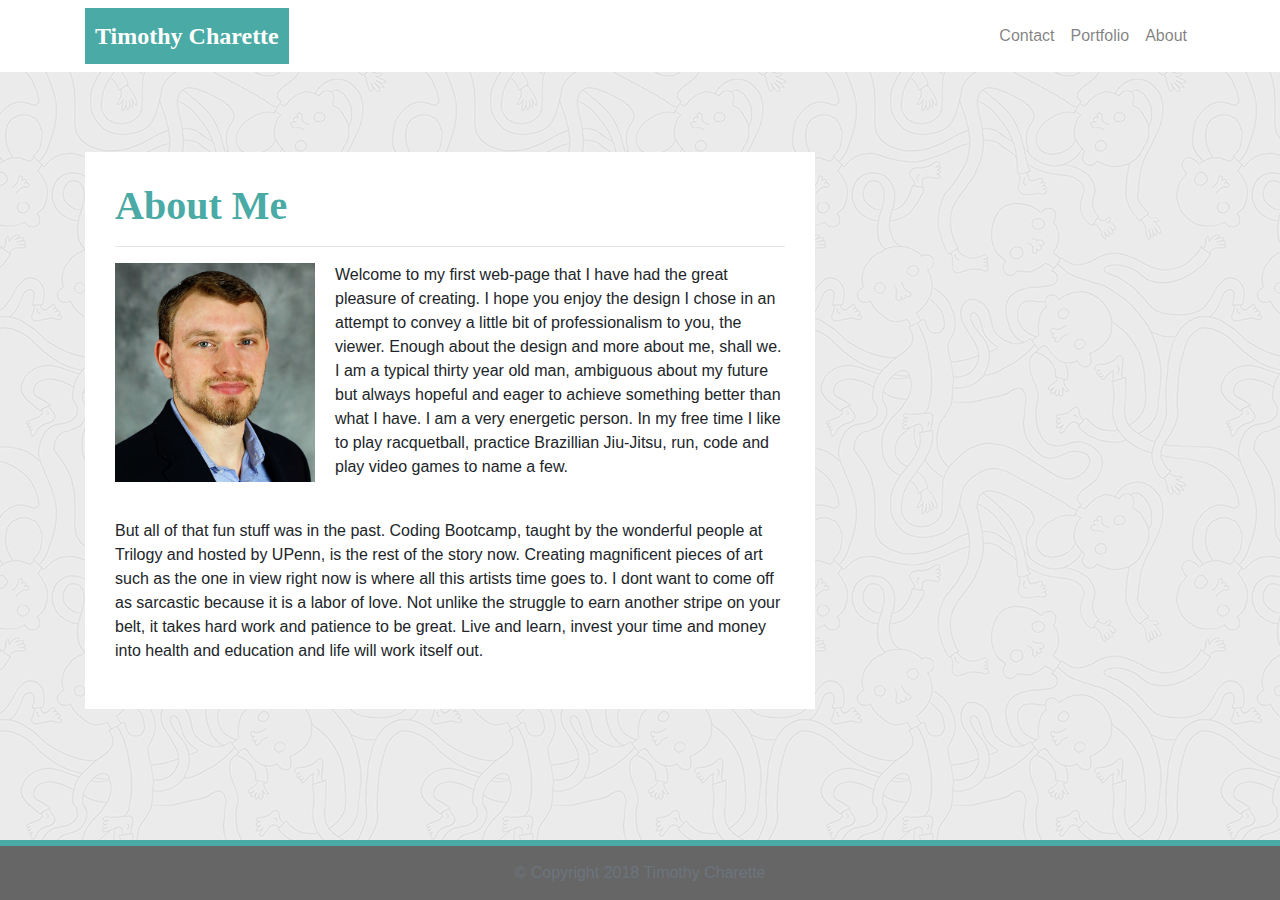
==== index.html @ 37dba137 "edits" ====
<!DOCTYPE html>
<html lang="en-us">

<head>

    <meta charset="UTF-8">
    <meta name="viewport" content="width=device-width, initial-scale=1.0">
    <meta http-equiv="X-UA-Compatible" content="ie=edge">

    <title>TCharette-About Me</title>

    <!-- Boostrap Stylesheet -->
    <link rel="stylesheet" href="https://maxcdn.bootstrapcdn.com/bootstrap/4.0.0/css/bootstrap.min.css">

    <!-- Our own CSS stylesheet -->
    <link rel="stylesheet" href="assets/css/styles.css" media="screen">

</head>

<body>
    <nav class="navbar navbar-expand-lg navbar-light navbar-fixed-top">
        <div class="container">
            <!-- Brand and toggle get grouped for better mobile display -->
            <div class="navbar-header">
                <a class="navbar-brand" href="index.html" id="logo">Timothy Charette</a>
            </div>
            <button class="navbar-toggler collapsed ml-auto" data-toggle="collapse" data-target="#page-nav-collapse"
                aria-expanded="false">
                <span class="sr-only">Toggle navigation</span>
                <span class="icon-bar"></span>
                <span class="icon-bar"></span>
                <span class="icon-bar"></span>
            </button>
            <!-- Collect the nav links, forms, and other content for toggling -->
            <div class="collapse navbar-collapse" id="page-nav-collapse">
                <ul class="nav navbar-nav ml-auto">
                    <li>
                        <a class="nav-link" href="contact.html">Contact</a>
                    </li>
                    <li>
                        <a class="nav-link" href="portfolio.html">Portfolio</a>
                    </li>
                    <li>
                        <a class="nav-link" href="index.html">About</a>
                    </li>
                </ul>
            </div>
            <!-- /.navbar-collapse -->
        </div>
        <!-- /.container -->
    </nav>
    <!-- End of navbar -->

    <!-- Start of container -->
    <main class="container">
        <section class="row">
            <div class="col-md-8">
                <article class="block">
                    <h1 class="block-header">About Me</h1>
                    <hr />
                    <img src="assets/imgs/headshot2.jpg" alt="" id="about-image" />
                    <p> Welcome to my first web-page that I have had the great pleasure of creating. I hope you enjoy
                        the design I chose in an attempt to convey a little bit of professionalism to you, the viewer.
                        Enough about the design and more about me, shall we. I am a typical thirty year old man, 
                        ambiguous about my future but always hopeful and eager to achieve something better than what I 
                        have. I am a very energetic person. In my free time I like to play racquetball, practice 
                        Brazillian Jiu-Jitsu, run, code and play video games to name a few. </p>
                    <br />
                    <p> 
                        But all of that fun stuff was in the past. Coding Bootcamp, taught by the wonderful people at
                        Trilogy and hosted by UPenn, is the rest of the story now. Creating magnificent pieces of art 
                        such as the one in view right now is where all this artists time goes to. I dont want to come 
                        off as sarcastic because it is a labor of love. Not unlike the struggle to earn another stripe
                        on your belt, it takes hard work and patience to be great. Live and learn, invest your time 
                        and money into health and education and life will work itself out.
                    </p>
                </article>
            </div>
        </section>
    </main>
    <!-- End of container -->

    <!-- Start of footer -->
    <footer class="footer">
        <div class="two-toned-footer-color"></div>
        <p class="text-muted text-muted-footer text-center">
            &copy; Copyright 2018 Timothy Charette
        </p>
    </footer>
    <!-- End of footer -->

    <!-- jQuery CDN -->
    <script type="text/javascript" src="https://cdnjs.cloudflare.com/ajax/libs/jquery/3.2.1/jquery.min.js"></script>

    <!-- Bootstrap CDN -->
    <script src="https://maxcdn.bootstrapcdn.com/bootstrap/4.0.0/js/bootstrap.min.js"></script>
</body>

</html>
---- assets/css/styles.css ----
/* --- STYLES FOR ALL PAGES --- */
body {
    /* Typography */
    font-family: Arial, "Helvetica Neue", Helvetica, sans-serif;
  
    /* Visual */
    background-image: url("../imgs/ignasi_pattern_s.png");
  }
  
  html {
    /* Positioning */
    position: relative;
  
    /* Box-model */
    min-height: 100%;
  }
  
  /* add space for fixed nav */
  main {
    margin: 80px 0;
  }
  
  /* create styles for use for all white main boxes */
  .block {
    background-color: #fff;
    padding: 30px;
    margin-bottom: 30px;
  }
  
  .block-header {
    /* Typography */
    color: #4aaaa5;
    font-family: Georgia, Times, "Times New Roman", serif;
    font-weight: bold;
  }
  
  /* NAV START */
  #logo {
    font-family: Georgia, Times, "Times New Roman", serif;
    padding: 10px;
    /* Typography */
    font-size: 24px;
    font-weight: bold;
    color: #fff;
    /* Visual */
    background: #4aaaa5;
  }
  
  /* override bootstrap hover color and border */
  .navbar-default .navbar-nav > li > a:hover {
    color: #4aaaa5;
  }
  
  .navbar {
    background: white;
    border: none;
  }
  
  /* media query for nav background color change */
  @media only screen and (max-width: 767px) {
    .navbar-header {
      background-color: #4aaaa5;
    }
  }
  /* END NAV */
  
  
  /* CONNECT W/ ME CSS */
  .connect-header {
    /* Typography */
    font-size: 25px;
  }
  
  .connect-photo {
    /* Box-model */
    width: 55px;
    height: 55px;
  }
  
  #images {
    /* Box-model */
    padding-top: 15px;
  
    /* Typography */
    text-align: center;
  }
  /* END CONNECT W/ ME */
  
  
  /* BEGIN FOOTER */
  .footer {
    /* Positioning */
    position: absolute;
    bottom: 0;
  
    /* Box-model */
    width: 100%;
    height: 60px;
  
    /* Visual */
    background-color: #666;
  }
  
  .text-muted-footer {
    /* Box-model */
    margin-top: 15px;
  
    /* Typography */
    color: #fff;
  }
  
  .two-toned-footer-color {
    /* Box-model */
    height: 6px;
    padding-top: 3px;
  
    /* Visual */
    background-color: #4aaaa5;
  }
  /* END FOOTER */
  /* --- END STYLES FOR ALL PAGES --- */
  
  /* --- PAGE-SPECIFIC STYLES --- */
  /* ABOUT-ME PAGE */
  .about-me-header {
    /* Positioning */
    margin-bottom: 33px;
    font-family: Georgia, Times, "Times New Roman", serif;
  
    /* Typography */
    font-size: 32px;
    font-weight: bold;
    color: #4aaaa5;
  }
  
  #about-image {
    /* Positioning */
    float: left;
    transition: transform .2s;
    /* Box-model */
    width: 200px;
    margin: 0 20px 10px 0;
  }

  #about-image:hover {
    transform: scale(1.5);
  }
  /* END ABOUT-ME PAGE */
  
  
  /* PORTFOLIO PAGE */
  .port-image {
    margin: 20px auto;
  }

  .portfolio-img-link {
    position: absolute;
    bottom: 40px;
    background-color: pink;
    width: 100%;
    text-align: center;
    overflow: hidden;
  }
  /* END PORTFOLIO PAGE */
  
  
  /* CONTACT FORM PAGE  */
  .form-control {
    /* give input boxes right angles */
    border-radius: 0;
  
    /* keep from horizontally resizing text area */
    min-width: 100%;
    max-width: 100%;
  }
  
  .submit-btn {
    /* Box-model */
    padding: 15px 30px;
    font-size: 16px;
    font-weight: lighter;
  
    /* Typography */
    color: #fff;
  
    /* Visual */
    background-color: #4aaaa5;
    border: 0;
  }
  
  .submit-btn:hover {
    opacity: .7;
  }
  
  /* END CONTACT FORM PAGE */
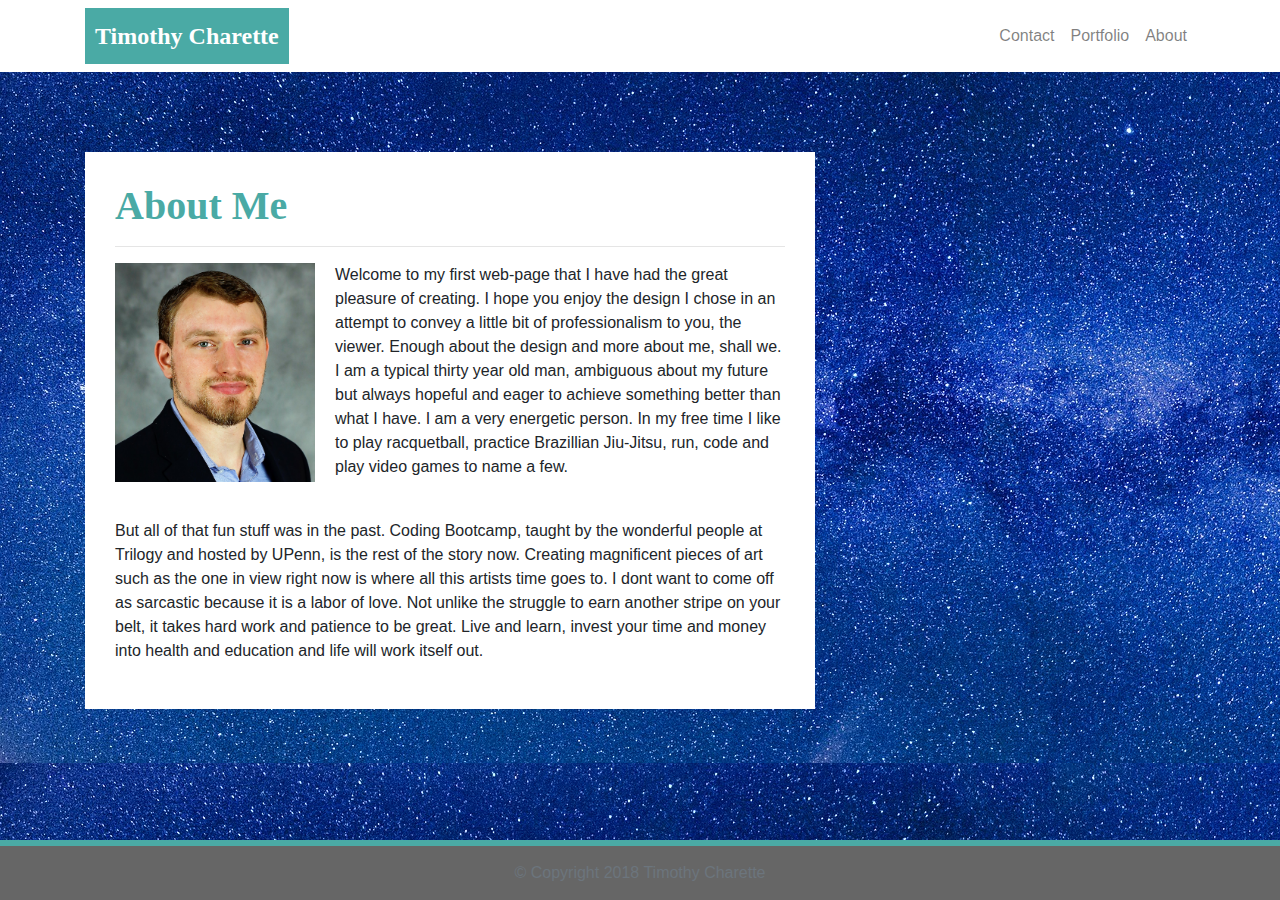
==== commit 2f7fc837: "edits" ====
--- a/index.html
+++ b/index.html
@@ -22,7 +22,7 @@
         <div class="container">
             <!-- Brand and toggle get grouped for better mobile display -->
             <div class="navbar-header">
-                <a class="navbar-brand" href="index.html" id="logo">Timothy Charette</a>
+                <a class="navbar-brand" href="https://github.com/charettetimothy" id="logo">Timothy Charette</a>
             </div>
             <button class="navbar-toggler collapsed ml-auto" data-toggle="collapse" data-target="#page-nav-collapse"
                 aria-expanded="false">
--- a/assets/css/styles.css
+++ b/assets/css/styles.css
@@ -4,7 +4,7 @@
     font-family: Arial, "Helvetica Neue", Helvetica, sans-serif;
   
     /* Visual */
-    background-image: url("../imgs/ignasi_pattern_s.png");
+    background-image: url("../imgs/milky-way.jpg");
   }
   
   html {
@@ -153,13 +153,22 @@
     margin: 20px auto;
   }
 
-  .portfolio-img-link {
+  .port-img-link {
     position: absolute;
     bottom: 40px;
-    background-color: pink;
+    background-color: #4aaaa5;
     width: 100%;
     text-align: center;
-    overflow: hidden;
+    color: white;
+    font-weight: bold;
+    height: 40px;
+    line-height: 40px;
+  }
+
+  .port-img-link:hover {
+    color: white;
+    text-decoration: none;
+    font-style: italic;
   }
   /* END PORTFOLIO PAGE */
   
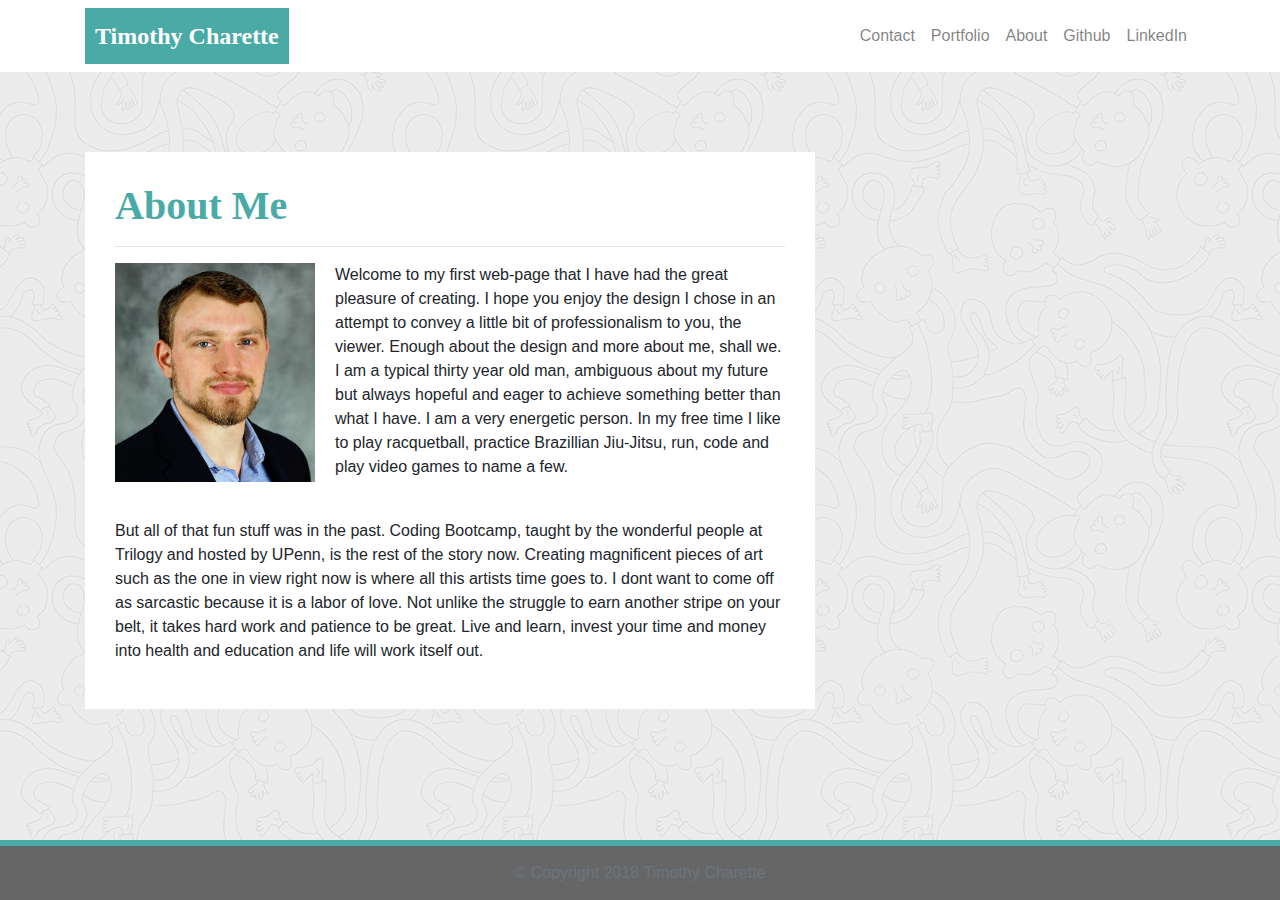
==== commit b5bf443d: "updates" ====
--- a/index.html
+++ b/index.html
@@ -22,11 +22,13 @@
         <div class="container">
             <!-- Brand and toggle get grouped for better mobile display -->
             <div class="navbar-header">
-                <a class="navbar-brand" href="https://github.com/charettetimothy" id="logo">Timothy Charette</a>
+                <a class="navbar-brand" href="index.html" id="logo">Timothy Charette</a>
             </div>
             <button class="navbar-toggler collapsed ml-auto" data-toggle="collapse" data-target="#page-nav-collapse"
                 aria-expanded="false">
                 <span class="sr-only">Toggle navigation</span>
+                <span class="icon-bar"></span>
+                <span class="icon-bar"></span>
                 <span class="icon-bar"></span>
                 <span class="icon-bar"></span>
                 <span class="icon-bar"></span>
@@ -42,6 +44,12 @@
                     </li>
                     <li>
                         <a class="nav-link" href="index.html">About</a>
+                    </li>
+                    <li>
+                        <a class="nav-link" href="https://github.com/charettetimothy">Github</a>
+                    </li>
+                    <li>
+                        <a class="nav-link" href="www.linkedin.com/in/timothy-charette-690b61167">LinkedIn</a>
                     </li>
                 </ul>
             </div>
--- a/assets/css/styles.css
+++ b/assets/css/styles.css
@@ -4,13 +4,12 @@
     font-family: Arial, "Helvetica Neue", Helvetica, sans-serif;
   
     /* Visual */
-    background-image: url("../imgs/milky-way.jpg");
+    background-image: url("../imgs/ignasi_pattern_s.png");
   }
   
   html {
     /* Positioning */
     position: relative;
-  
     /* Box-model */
     min-height: 100%;
   }
@@ -151,13 +150,15 @@
   /* PORTFOLIO PAGE */
   .port-image {
     margin: 20px auto;
+    width: 320px;
+    height: 350px;
   }
 
   .port-img-link {
     position: absolute;
-    bottom: 40px;
-    background-color: #4aaaa5;
-    width: 100%;
+    bottom: 80px;
+    background-color: #4aaaa5;
+    width: 91.2%;
     text-align: center;
     color: white;
     font-weight: bold;
@@ -165,7 +166,25 @@
     line-height: 40px;
   }
 
+  .port-img-link2 {
+    position: absolute;
+    bottom: 40px;
+    background-color: #4aaaa5;
+    width: 91.2%;
+    text-align: center;
+    color: white;
+    font-weight: bold;
+    height: 40px;
+    line-height: 40px;
+  }
+
   .port-img-link:hover {
+    color: white;
+    text-decoration: none;
+    font-style: italic;
+  }
+
+  .port-img-link2:hover {
     color: white;
     text-decoration: none;
     font-style: italic;
